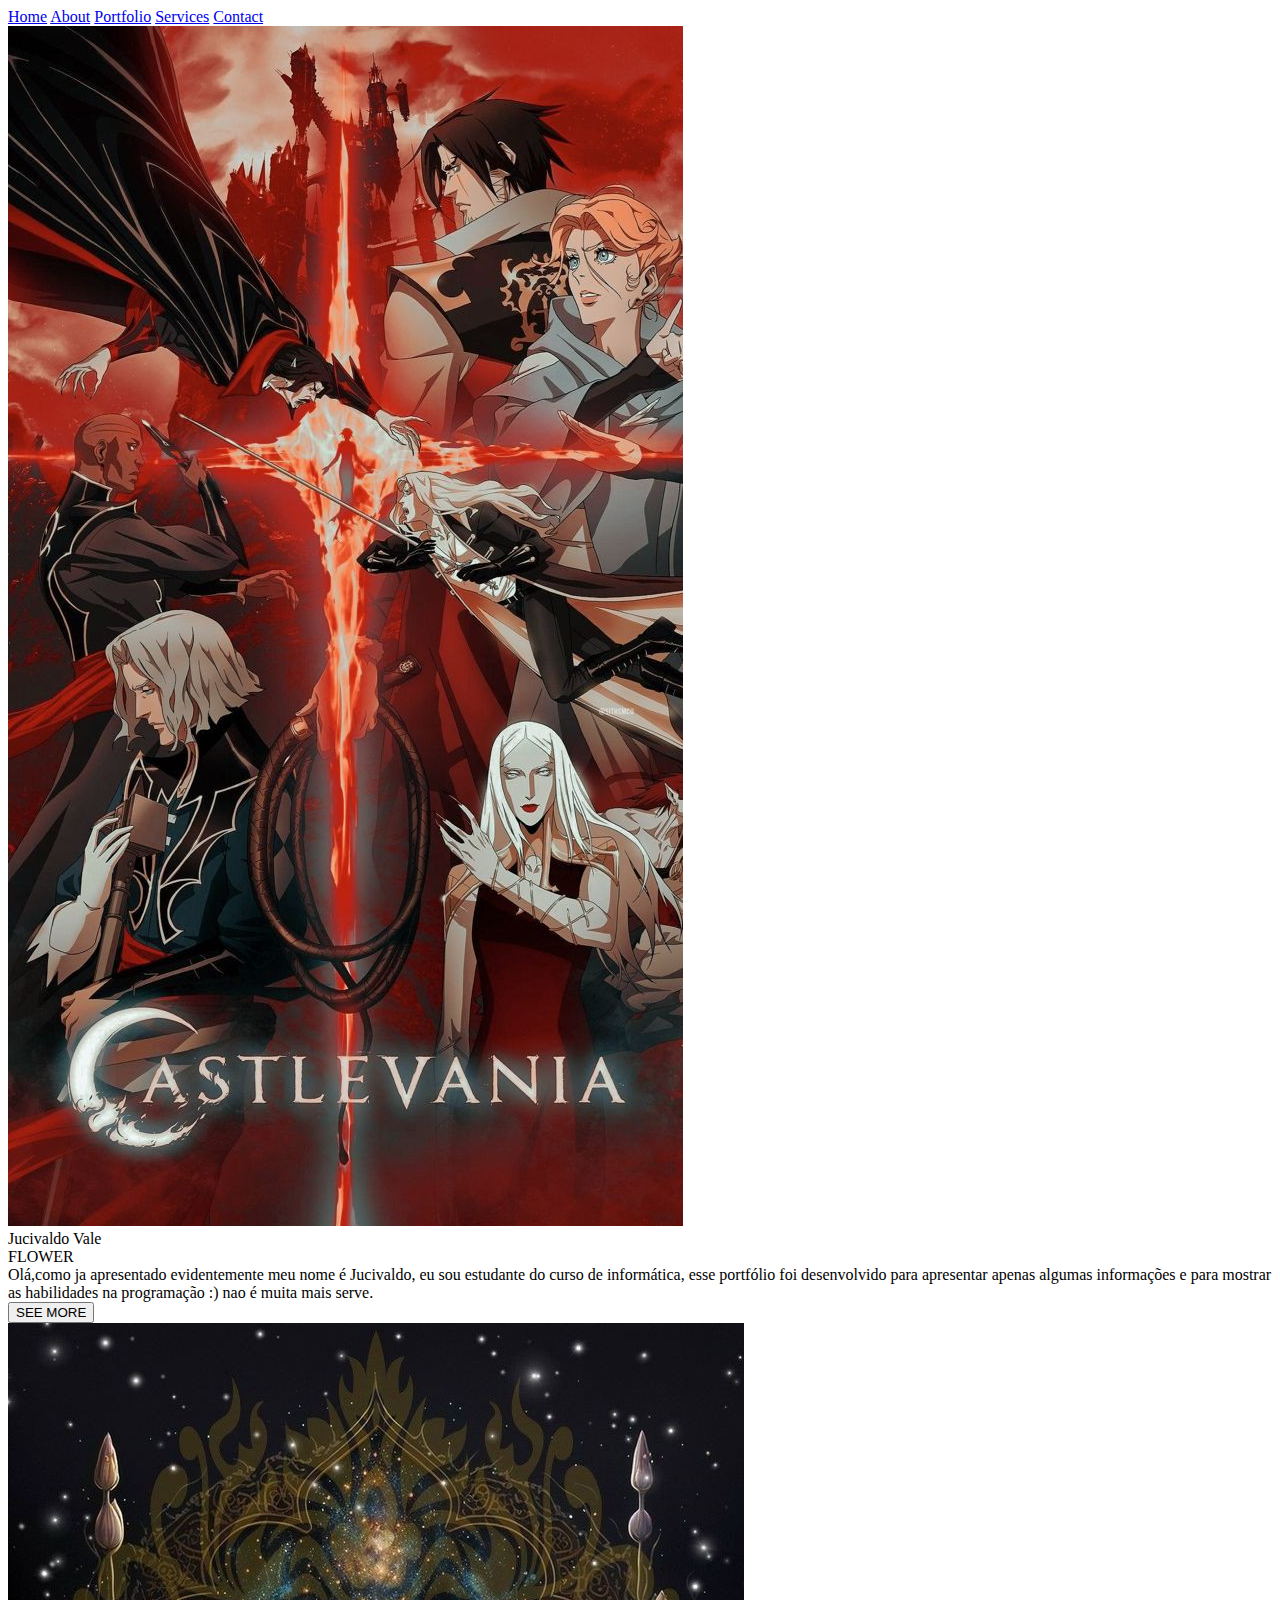
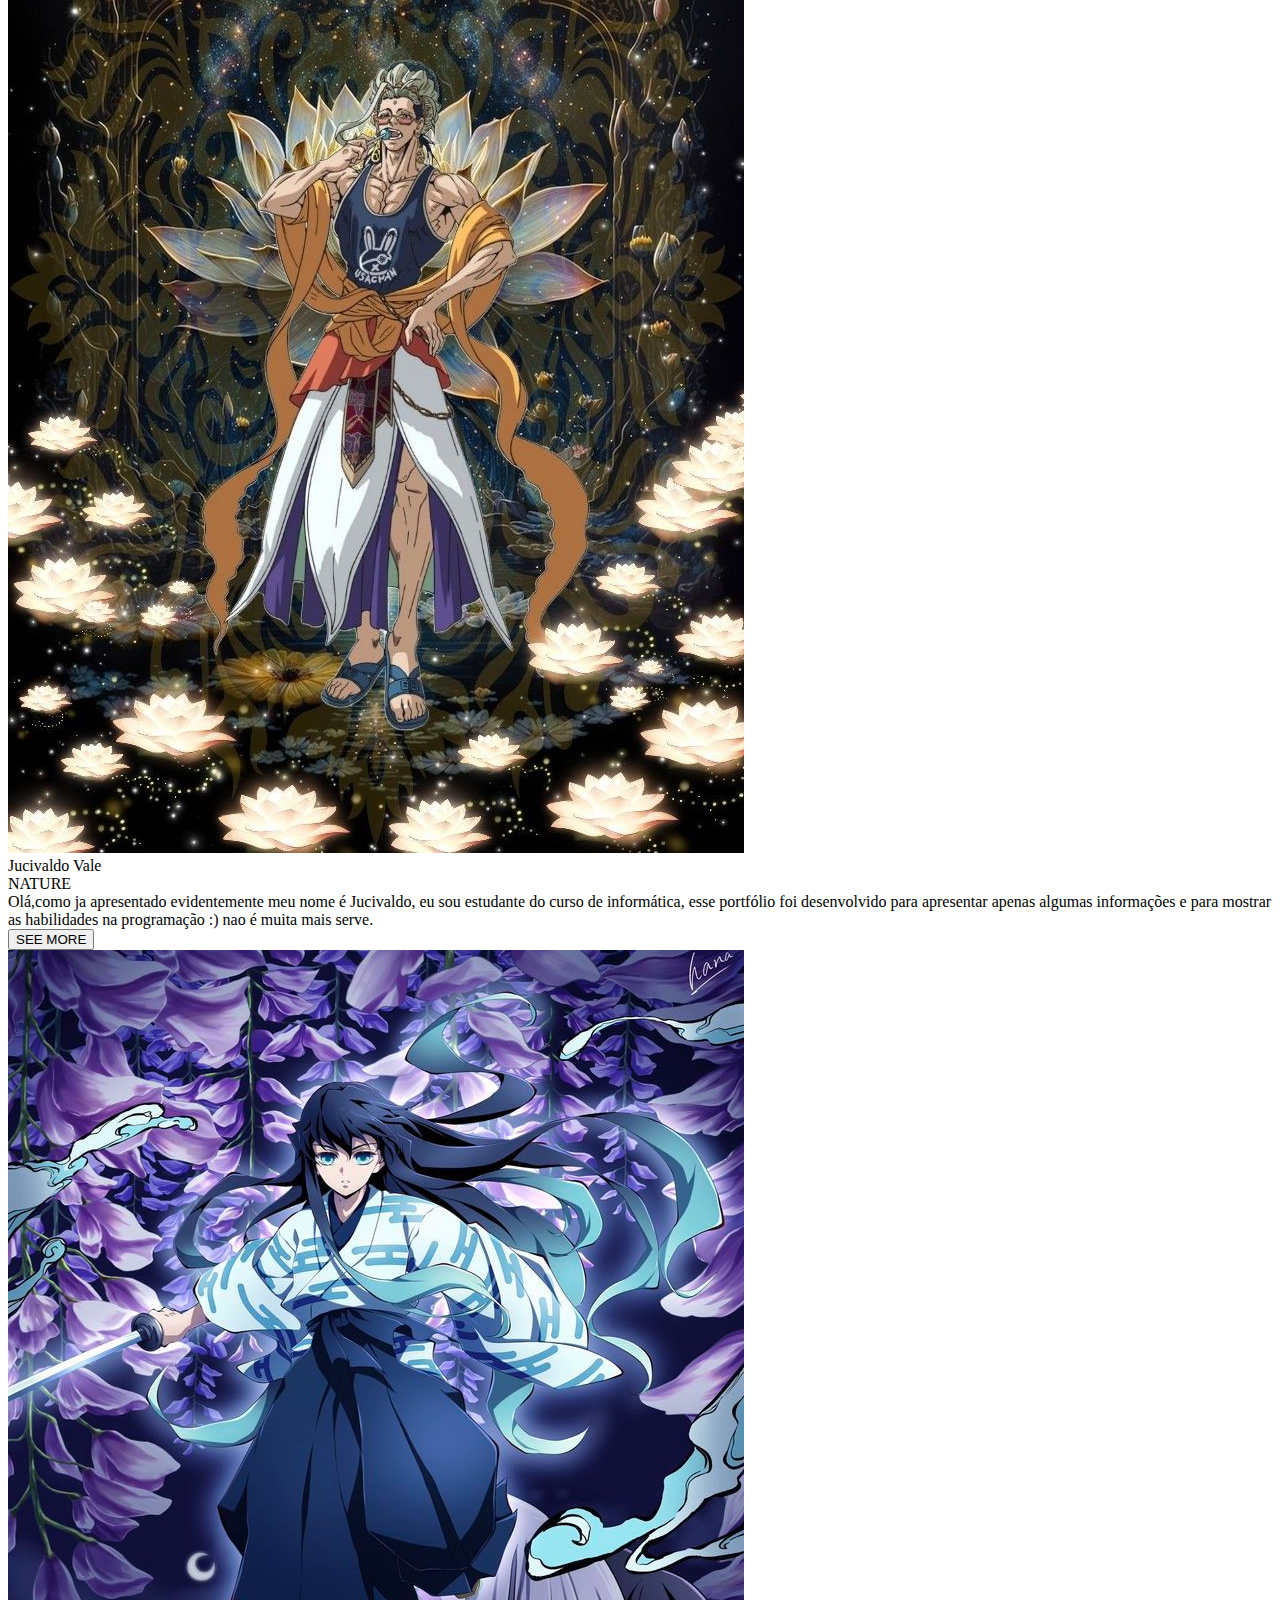
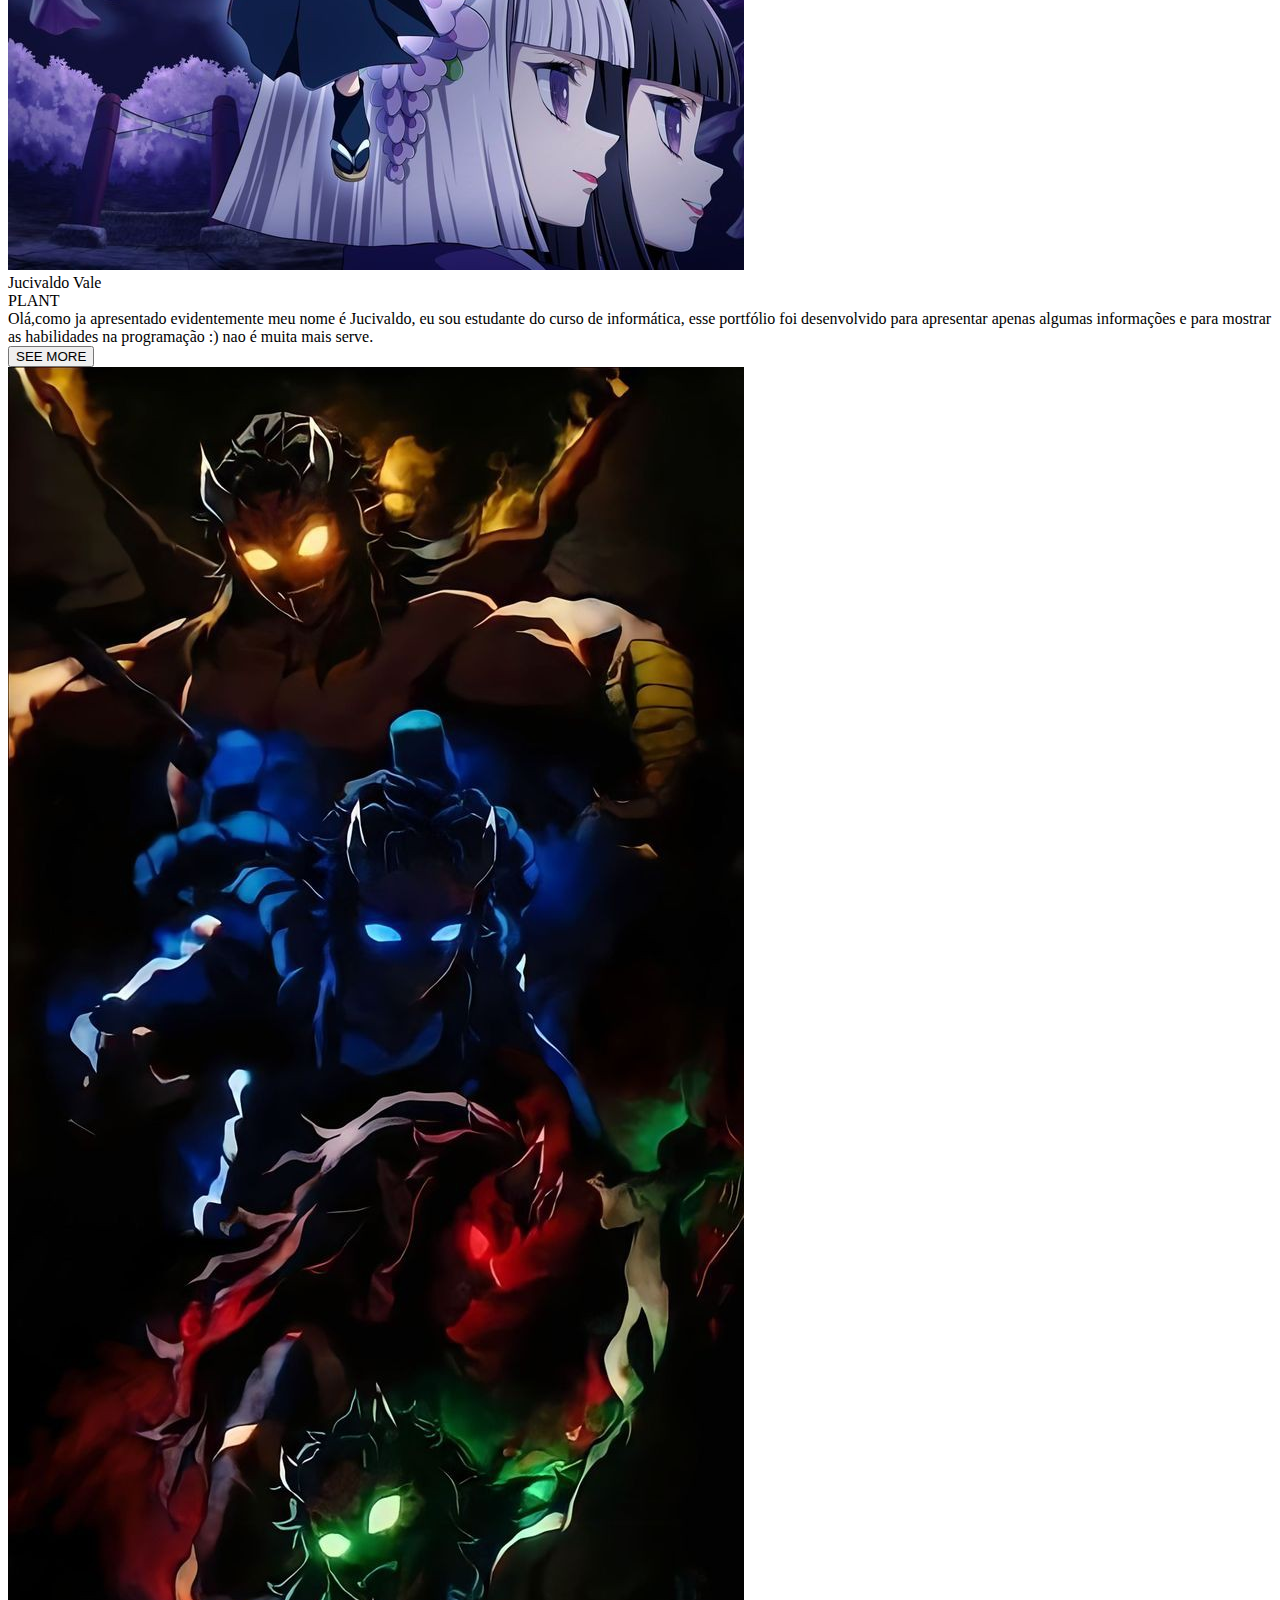
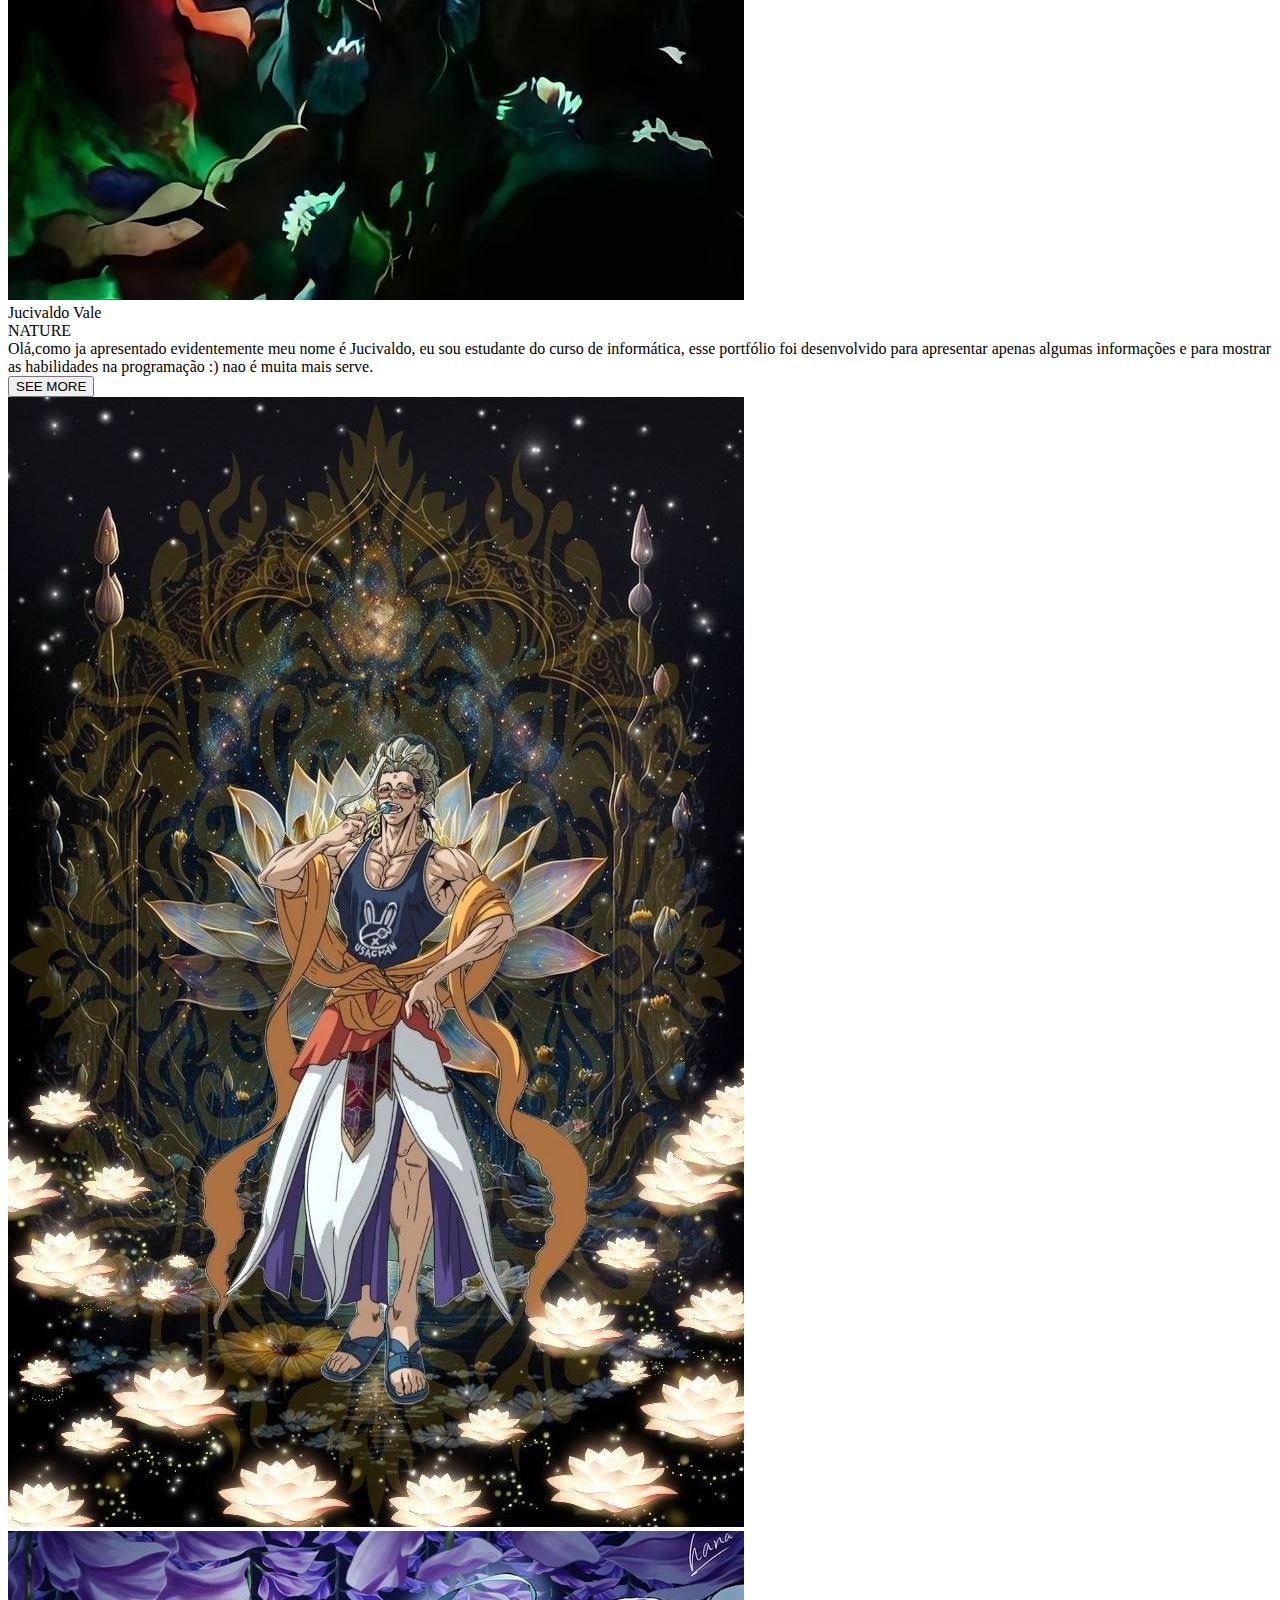
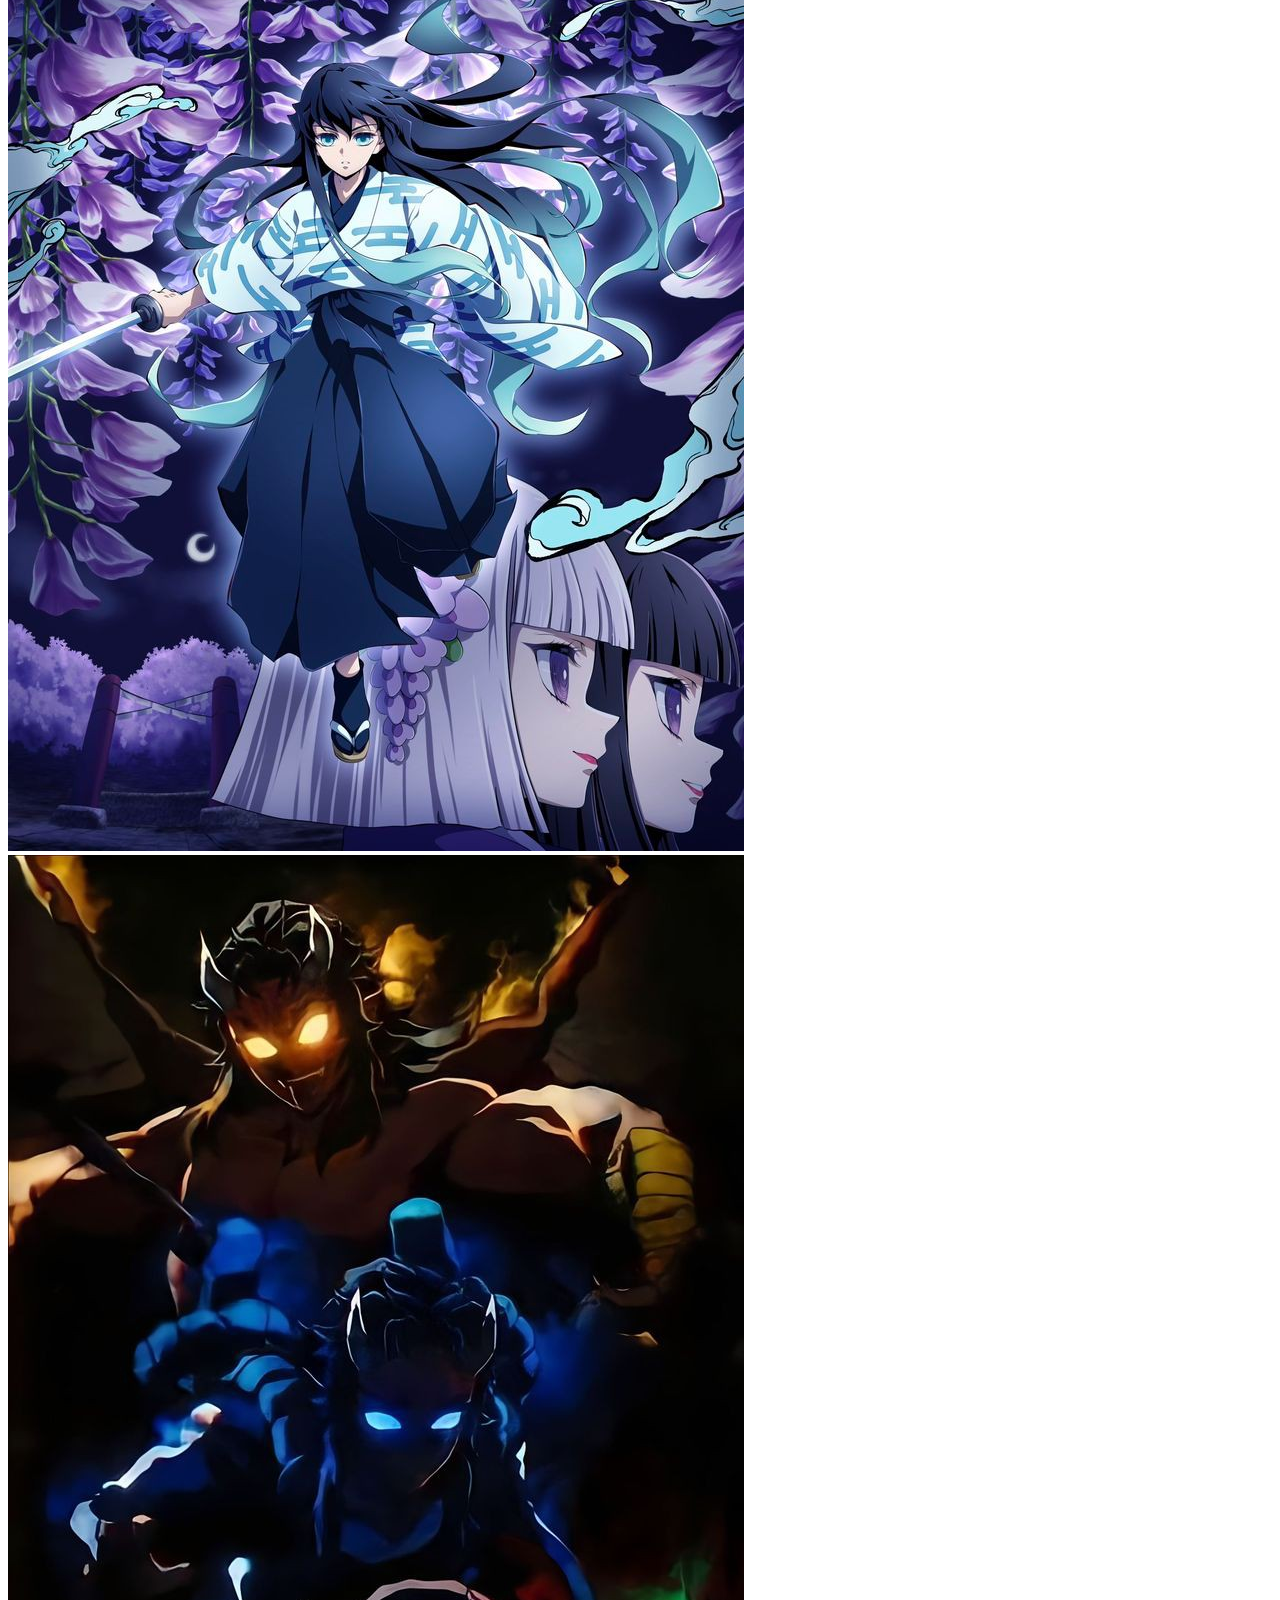
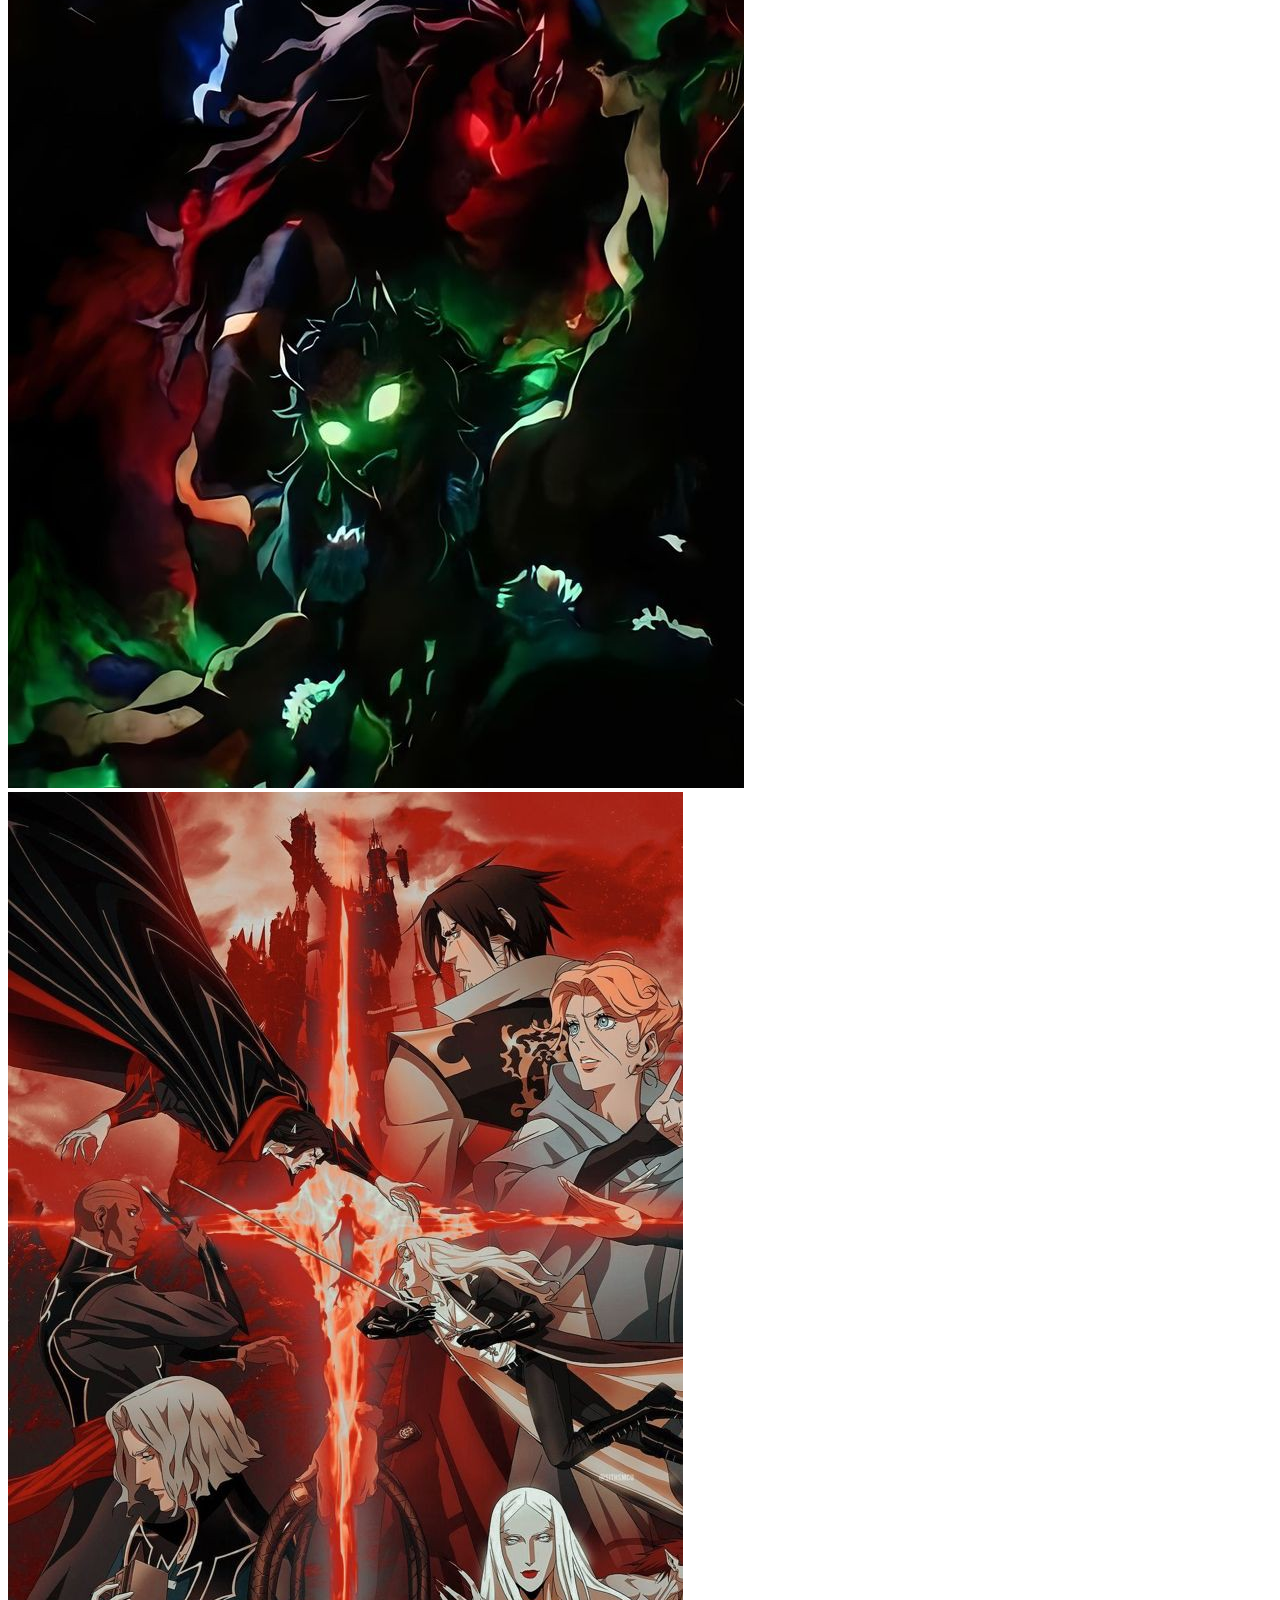
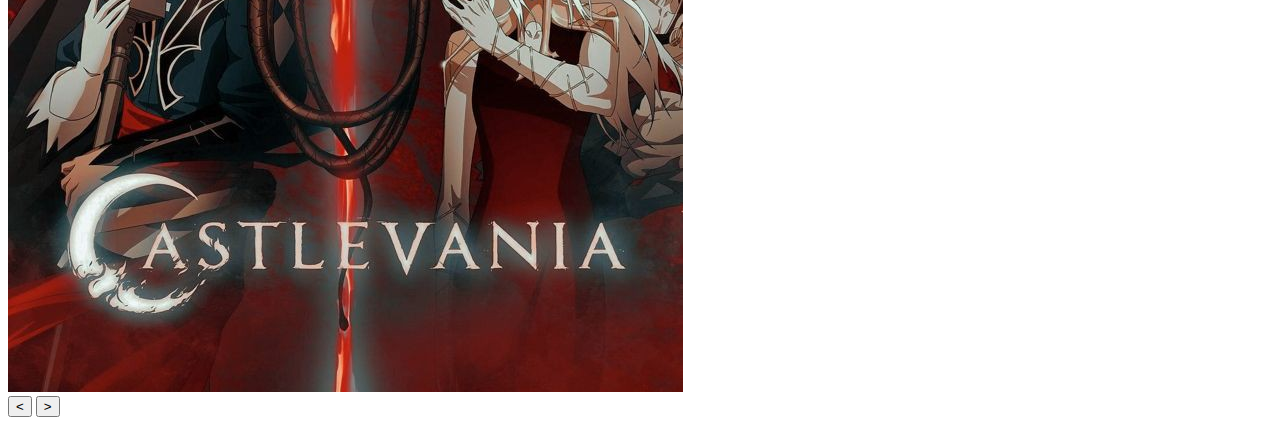
==== index.html @ 528b9406 "Create index.html" ====
<!DOCTYPE html>
<html lang="en">
<head>
    <meta charset="UTF-8">
    <meta name="viewport" content="width=device-width, initial-scale=1.0">
    <title>Image Slider</title>
    <link rel="stylesheet" href="style.css">
</head>
<body>

    <header>
        <nav>
            <a href="#" class="active">Home</a>
            <a href="#">About</a>
            <a href="#">Portfolio</a>
            <a href="#">Services</a>
            <a href="#">Contact</a>
        </nav>
    </header>


    
    <div class="slider">


        <div class="list">

            <div class="item">
                <img src="Im1.jpg" alt="">

                <div class="content">
                    <div class="title">Jucivaldo Vale</div>
                    <div class="type">FLOWER</div>
                    <div class="description"> Olá,como ja apresentado evidentemente meu nome é Jucivaldo, eu sou estudante do curso de informática, esse portfólio foi desenvolvido para apresentar apenas algumas informações e para mostrar as habilidades na programação :) nao é muita mais serve.
                    </div>
                    <div class="button">
                        <button>SEE MORE</button>
                    </div>
                </div>
            </div>

            <div class="item">
                <img src="Im2.jpg" alt="">

                <div class="content">
                    <div class="title">Jucivaldo Vale</div>
                    <div class="type">NATURE</div>
                    <div class="description">
                        Olá,como ja apresentado evidentemente meu nome é Jucivaldo, eu sou estudante do curso de informática, esse portfólio foi desenvolvido para apresentar apenas algumas informações e para mostrar as habilidades na programação :) nao é muita mais serve.
                    </div>
                    <div class="button">
                        <button>SEE MORE</button>
                    </div>
                </div>
            </div>

            <div class="item">
                <img src="Im4.jpg" alt="">

                <div class="content">
                    <div class="title">Jucivaldo Vale</div>
                    <div class="type">PLANT</div>
                    <div class="description">
                        Olá,como ja apresentado evidentemente meu nome é Jucivaldo, eu sou estudante do curso de informática, esse portfólio foi desenvolvido para apresentar apenas algumas informações e para mostrar as habilidades na programação :) nao é muita mais serve.
                    </div>
                    <div class="button">
                        <button>SEE MORE</button>
                    </div>
                </div>
            </div>

            <div class="item">
                <img src="Im3.jpg" alt="">

                <div class="content">
                    <div class="title">Jucivaldo Vale</div>
                    <div class="type">NATURE</div>
                    <div class="description">
                        Olá,como ja apresentado evidentemente meu nome é Jucivaldo, eu sou estudante do curso de informática, esse portfólio foi desenvolvido para apresentar apenas algumas informações e para mostrar as habilidades na programação :) nao é muita mais serve.
                    </div>
                    <div class="button">
                        <button>SEE MORE</button>
                    </div>
                </div>
            </div>

        </div>


        <div class="thumbnail">

            <div class="item">
                <img src="Im1.jpg" alt="">
            </div>
            <div class="item">
                <img src="Im2.jpg" alt="">
            </div>
            <div class="item">
                <img src="Im4.jpg" alt="">
            </div>
            <div class="item">
                <img src="Im3.jpg" alt="">
            </div>

        </div>


        <div class="nextPrevArrows">
            <button class="prev"> < </button>
            <button class="next"> > </button>
        </div>


    </div>





    <script src="app.js"></script>
</body>
  </html>
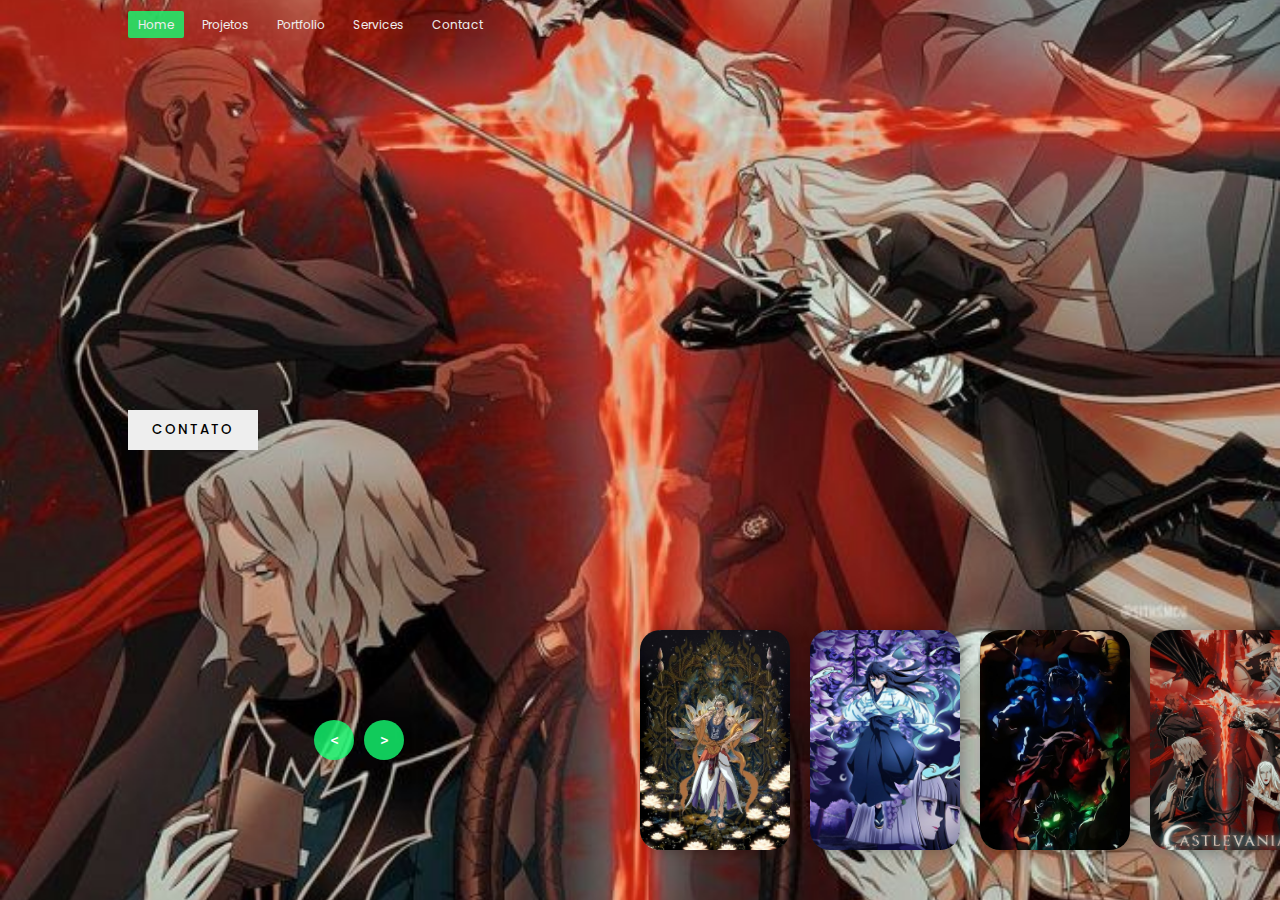
==== commit 6a6b6cd2: "Update index.html" ====
--- a/index.html
+++ b/index.html
@@ -11,7 +11,7 @@
     <header>
         <nav>
             <a href="#" class="active">Home</a>
-            <a href="#">About</a>
+            <a href="po.html">Projetos</a>
             <a href="#">Portfolio</a>
             <a href="#">Services</a>
             <a href="#">Contact</a>
@@ -29,12 +29,12 @@
                 <img src="Im1.jpg" alt="">
 
                 <div class="content">
-                    <div class="title">Jucivaldo Vale</div>
-                    <div class="type">FLOWER</div>
+                    <div class="title">Jucivaldo </div>
+                    <div class="type">VALE</div>
                     <div class="description"> Olá,como ja apresentado evidentemente meu nome é Jucivaldo, eu sou estudante do curso de informática, esse portfólio foi desenvolvido para apresentar apenas algumas informações e para mostrar as habilidades na programação :) nao é muita mais serve.
                     </div>
                     <div class="button">
-                        <button>SEE MORE</button>
+                        <button>CONTATO</button>
                     </div>
                 </div>
             </div>
@@ -43,13 +43,13 @@
                 <img src="Im2.jpg" alt="">
 
                 <div class="content">
-                    <div class="title">Jucivaldo Vale</div>
-                    <div class="type">NATURE</div>
+                    <div class="title">Jucivaldo</div>
+                    <div class="type">VALE</div>
                     <div class="description">
                         Olá,como ja apresentado evidentemente meu nome é Jucivaldo, eu sou estudante do curso de informática, esse portfólio foi desenvolvido para apresentar apenas algumas informações e para mostrar as habilidades na programação :) nao é muita mais serve.
                     </div>
                     <div class="button">
-                        <button>SEE MORE</button>
+                        <button>CONTATO</button>
                     </div>
                 </div>
             </div>
@@ -58,13 +58,13 @@
                 <img src="Im4.jpg" alt="">
 
                 <div class="content">
-                    <div class="title">Jucivaldo Vale</div>
-                    <div class="type">PLANT</div>
+                    <div class="title">Jucivaldo</div>
+                    <div class="type">VALE</div>
                     <div class="description">
                         Olá,como ja apresentado evidentemente meu nome é Jucivaldo, eu sou estudante do curso de informática, esse portfólio foi desenvolvido para apresentar apenas algumas informações e para mostrar as habilidades na programação :) nao é muita mais serve.
                     </div>
                     <div class="button">
-                        <button>SEE MORE</button>
+                        <button>CONTATO</button>
                     </div>
                 </div>
             </div>
@@ -73,13 +73,13 @@
                 <img src="Im3.jpg" alt="">
 
                 <div class="content">
-                    <div class="title">Jucivaldo Vale</div>
-                    <div class="type">NATURE</div>
+                    <div class="title">Jucivaldo</div>
+                    <div class="type">VALE</div>
                     <div class="description">
                         Olá,como ja apresentado evidentemente meu nome é Jucivaldo, eu sou estudante do curso de informática, esse portfólio foi desenvolvido para apresentar apenas algumas informações e para mostrar as habilidades na programação :) nao é muita mais serve.
                     </div>
                     <div class="button">
-                        <button>SEE MORE</button>
+                        <button>CONTATO</button>
                     </div>
                 </div>
             </div>
@@ -119,4 +119,5 @@
 
     <script src="app.js"></script>
 </body>
-  </html>
+                    </html>
+    
--- a/style.css
+++ b/style.css
@@ -0,0 +1,317 @@
+@import url('https://fonts.googleapis.com/css2?family=Poppins:ital,wght@0,100;0,200;0,300;0,400;0,500;0,600;0,700;0,800;0,900;1,100;1,200;1,300;1,400;1,500;1,600;1,700;1,800;1,900&display=swap');
+
+body{
+    margin: 0;
+    background-color: #000;
+    color: #eee;
+    font-family: Poppins;
+    font-size: 12px;
+}
+
+a{
+    text-decoration: none;
+}
+
+header{
+    width: 1140px;
+    max-width: 80%;
+    margin: auto;
+    height: 50px;
+    display: flex;
+    align-items: center;
+    position: relative;
+    z-index: 100;
+}
+
+header a{
+    color: #eee;
+    margin-right: 5px;
+    padding: 5px 10px;
+    transition: 0.2s;
+}
+
+a.active{
+    background: #14ff72cb;
+    border-radius: 2px;
+}
+
+header a:hover{
+    background: #14ff72cb;
+    border-radius: 2px;
+}
+
+
+/* slider section  */
+
+.slider{
+    height: 100vh;
+    margin-top: -50px;
+    width: 100vw;
+    overflow: hidden;
+    position: relative;
+}
+.slider .list .item{
+    width: 100%;
+    height: 100%;
+    position: absolute;
+    inset: 0 0 0 0;
+}
+.slider .list .item img{
+    width: 100%;
+    height: 100%;
+    object-fit: cover;
+}
+.slider .list .item .content{
+    position: absolute;
+    top: 20%;
+    width: 1140px;
+    max-width: 80%;
+    left: 50%;
+    transform: translateX(-50%);
+    padding-right: 30%;
+    box-sizing: border-box;
+    color: #fff;
+    text-shadow: 0 5px 10px #0004;
+}
+
+.slider .list .item .content .title,
+.slider .list .item .content .type{
+    font-size: 5em;
+    font-weight: bold;
+    line-height: 1.3em;
+}
+.slider .list .item .type{
+    color: #14ff72cb;
+}
+.slider .list .item .button{
+    display: grid;
+    grid-template-columns: repeat(2, 130px);
+    grid-template-rows: 40px;
+    gap: 5px;
+    margin-top: 20px;
+}
+.slider .list .item .button button{
+    border: none;
+    background-color: #eee;
+    font-family: Poppins;
+    font-weight: 500;
+    cursor: pointer;
+    transition: 0.4s;
+    letter-spacing: 2px;
+}
+
+
+.slider .list .item .button button:hover{
+    letter-spacing: 3px;
+}
+.slider .list .item .button button:nth-child(2){
+    background-color: transparent;
+    border: 1px solid #fff;
+    color: #eee;
+}
+
+
+
+
+
+/* Thumbnail Section  */
+.thumbnail{
+    position: absolute;
+    bottom: 50px;
+    left: 50%;
+    width: max-content;
+    z-index: 100;
+    display: flex;
+    gap: 20px;
+}
+
+.thumbnail .item{
+    width: 150px;
+    height: 220px;
+    flex-shrink: 0;
+    position: relative;
+}
+
+.thumbnail .item img{
+    width: 100%;
+    height: 100%;
+    object-fit: cover;
+    border-radius: 20px;
+    box-shadow: 5px 0 15px rgba(0, 0, 0, 0.3);
+}
+
+
+/* nextPrevArrows Section  */
+.nextPrevArrows{
+    position: absolute;
+    top: 80%;
+    right: 52%;
+    z-index: 100;
+    width: 300px;
+    max-width: 30%;
+    display: flex;
+    gap: 10px;
+    align-items: center;
+}
+.nextPrevArrows button{
+    width: 40px;
+    height: 40px;
+    border-radius: 50%;
+    background-color: #14ff72cb;
+    border: none;
+    color: #fff;
+    font-family: monospace;
+    font-weight: bold;
+    transition: .5s;
+    cursor: pointer;
+}
+.nextPrevArrows button:hover{
+    background-color: #fff;
+    color: #000;
+}
+
+/* Animation Part */
+.slider .list .item:nth-child(1){
+    z-index: 1;
+}
+
+
+/* animation text in first item */
+.slider .list .item:nth-child(1) .content .title,
+.slider .list .item:nth-child(1) .content .type,
+.slider .list .item:nth-child(1) .content .description,
+.slider .list .item:nth-child(1) .content .buttons
+{
+    transform: translateY(50px);
+    filter: blur(20px);
+    opacity: 0;
+    animation: showContent .5s 1s linear 1 forwards;
+}
+@keyframes showContent{
+    to{
+        transform: translateY(0px);
+        filter: blur(0px);
+        opacity: 1;
+    }
+}
+.slider .list .item:nth-child(1) .content .title{
+    animation-delay: 0.4s !important;
+}
+.slider .list .item:nth-child(1) .content .type{
+    animation-delay: 0.6s !important;
+}
+.slider .list .item:nth-child(1) .content .description{
+    animation-delay: 0.8s !important;
+}
+.slider .list .item:nth-child(1) .content .buttons{
+    animation-delay: 1s !important;
+}
+
+
+
+
+/* Animation for next button click */
+.slider.next .list .item:nth-child(1) img{
+    width: 150px;
+    height: 220px;
+    position: absolute;
+    bottom: 50px;
+    left: 50%;
+    border-radius: 30px;
+    animation: showImage .5s linear 1 forwards;
+}
+
+@keyframes showImage{
+    to{
+        bottom: 0;
+        left: 0;
+        width: 100%;
+        height: 100%;
+        border-radius: 0;
+    }
+}
+
+.slider.next .thumbnail .item:nth-last-child(1){
+    overflow: hidden;
+    animation: showThumbnail .5s linear 1 forwards;
+}
+.slider.prev .list .item img{
+    z-index: 100;
+}
+
+
+@keyframes showThumbnail{
+    from{
+        width: 0;
+        opacity: 0;
+    }
+}
+
+
+.slider.next .thumbnail{
+    animation: effectNext .5s linear 1 forwards;
+}
+
+@keyframes effectNext{
+    from{
+        transform: translateX(150px);
+    }
+}
+
+
+
+/* Animation for prev button click */
+.slider.prev .list .item:nth-child(2){
+    z-index: 2;
+}
+
+.slider.prev .list .item:nth-child(2) img{
+    animation: outFrame 0.5s linear 1 forwards;
+    position: absolute;
+    bottom: 0;
+    left: 0;
+}
+@keyframes outFrame{
+    to{
+        width: 150px;
+        height: 220px;
+        bottom: 50px;
+        left: 50%;
+        border-radius: 20px;
+    }
+}
+
+.slider.prev .thumbnail .item:nth-child(1){
+    overflow: hidden;
+    opacity: 0;
+    animation: showThumbnail .5s linear 1 forwards;
+}
+.slider.next .nextPrevArrows button,
+.slider.prev .nextPrevArrows button{
+    pointer-events: none;
+}
+
+
+.slider.prev .list .item:nth-child(2) .content .title,
+.slider.prev .list .item:nth-child(2) .content .type,
+.slider.prev .list .item:nth-child(2) .content .description,
+.slider.prev .list .item:nth-child(2) .content .buttons
+{
+    animation: contentOut 1.5s linear 1 forwards!important;
+}
+
+@keyframes contentOut{
+    to{
+        transform: translateY(-150px);
+        filter: blur(20px);
+        opacity: 0;
+    }
+}
+@media screen and (max-width: 678px) {
+    .slider .list .item .content{
+        padding-right: 0;
+    }
+    .slider .list .item .content .title{
+        font-size: 50px;
+    }
+}
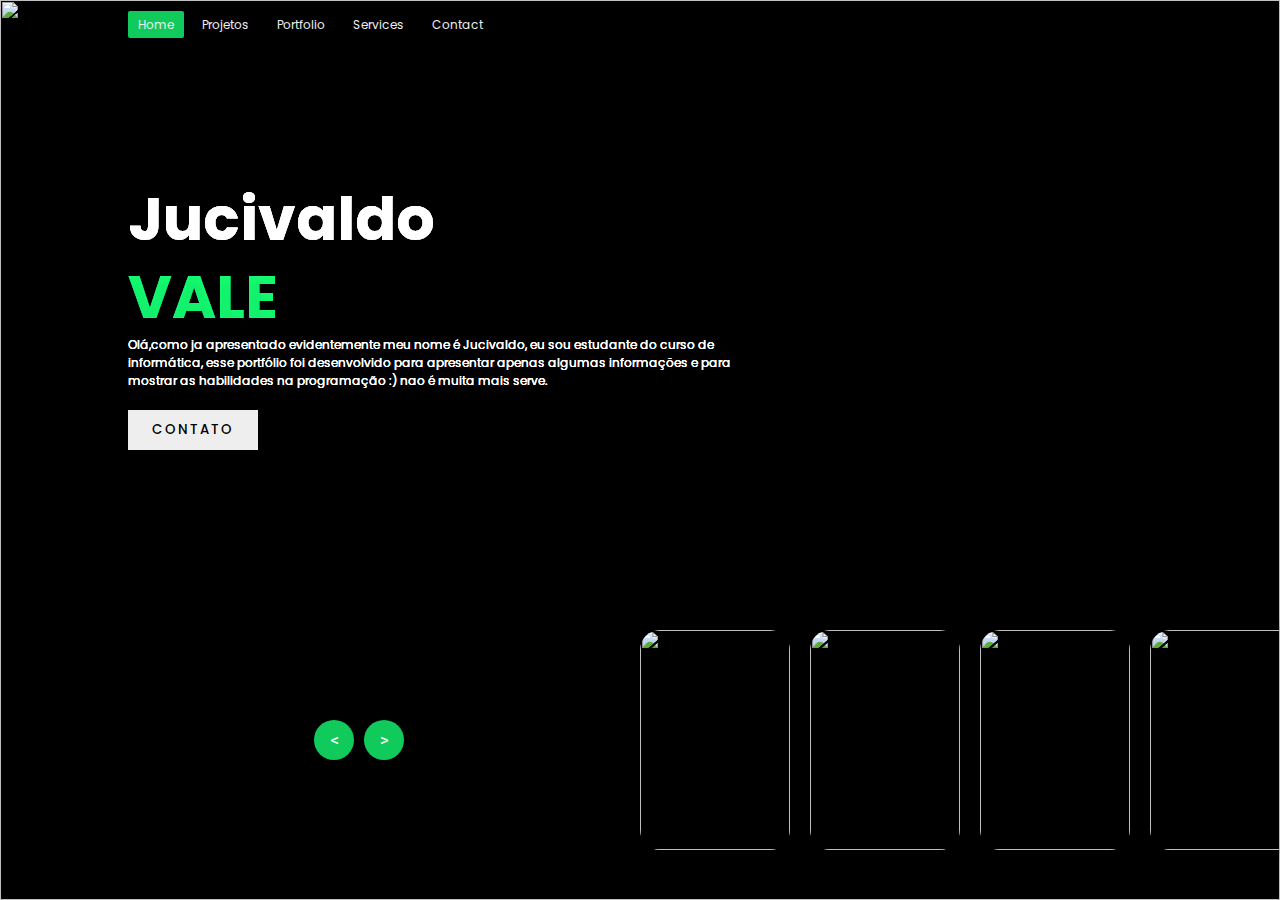
==== commit b08132a8: "Update index.html" ====
--- a/index.html
+++ b/index.html
@@ -90,16 +90,16 @@
         <div class="thumbnail">
 
             <div class="item">
-                <img src="Im1.jpg" alt="">
+                <img src="Im1.jpg(5)" alt="">
             </div>
             <div class="item">
-                <img src="Im2.jpg" alt="">
+                <img src="Im2.jpg(3)" alt="">
             </div>
             <div class="item">
-                <img src="Im4.jpg" alt="">
+                <img src="Im4.jpg(3)" alt="">
             </div>
             <div class="item">
-                <img src="Im3.jpg" alt="">
+                <img src="Im3.jpg(3)" alt="">
             </div>
 
         </div>
